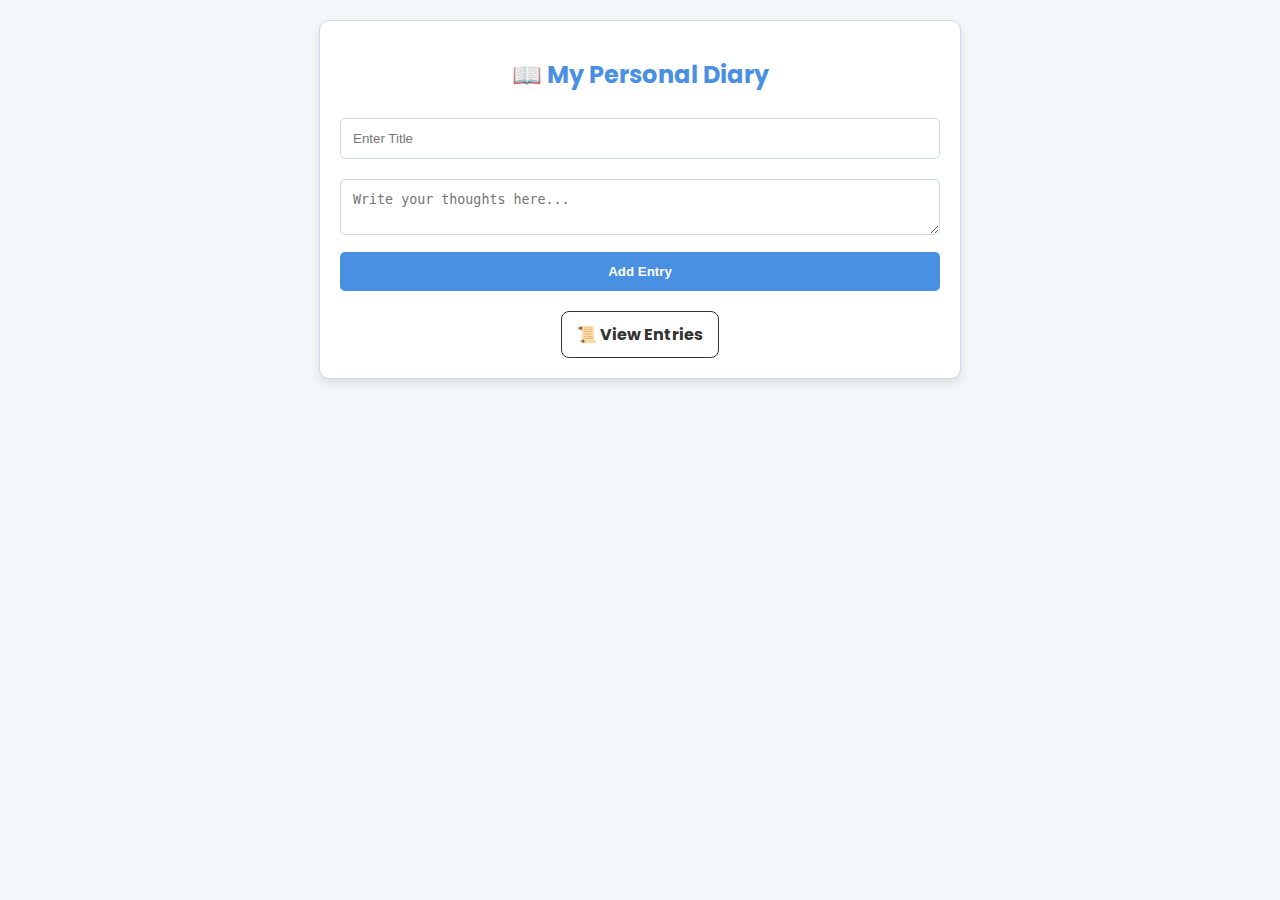
==== index.html @ 0796e45b "Add files via upload" ====
<!DOCTYPE html>
<html lang="en">
<head>
    <meta charset="UTF-8">
    <meta name="viewport" content="width=device-width, initial-scale=1.0">
    <link rel="icon" type="image/png" href="logo.png"/>
    <link href="https://fonts.googleapis.com/css2?family=Poppins:wght@300;400;600&display=swap" rel="stylesheet">
    <title>Personal Diary</title>
    <link rel="stylesheet" href="styles.css">
</head>
<body>

    <div class="container">
        <h1 class="title">📖 My Personal Diary</h1>
        
        <div class="entry-form">
            <input type="text" id="entry-title" placeholder="Enter Title" required>
            <textarea id="entry-content" placeholder="Write your thoughts here..." required></textarea>
            <button onclick="addEntry()">Add Entry</button>
        </div>

        <div class="view-entries">
            <a href="entries.html">📜 View Entries</a>
        </div>
    </div>

    <script src="script.js"></script>
</body>
</html>
---- styles.css ----
:root {
    --primary-color: #4A90E2; 
    --primary-color-hover: #357ABD;
    --background-color: #F4F7F9;
    --white: #FFFFFF;
    --black: #333333;
    --border-color: #D1D9E6;
}

body {
    font-family: 'Poppins', sans-serif;
    background-color: var(--background-color);
    text-align: center;
    color: var(--black);
}

.container {
    max-width: 600px;
    margin: 20px auto;
    background: var(--white);
    padding: 20px;
    border-radius: 10px;
    box-shadow: 0 4px 10px rgba(0, 0, 0, 0.1);
    border: 1px solid var(--border-color);
}

.title {
    color: var(--primary-color);
    font-size: 24px;
    font-weight: bold;
}

.entry-form input, .entry-form textarea {
    box-sizing: border-box;
    width: 100%;
    margin: 10px 0;
    padding: 12px;
    border: 1px solid var(--border-color);
    border-radius: 5px;
    background-color: #ffffff;
}

.entry-form button {
    background: var(--primary-color);
    color: var(--white);
    font-weight: bold;
    border: none;
    padding: 12px;
    width: 100%;
    border-radius: 5px;
    cursor: pointer;
    transition: background 0.3s ease;
}

.entry-form button:hover {
    background: var(--primary-color-hover);
}

.view-entries a, .back-button a {
    text-decoration: none;
    background: var(--white);
    color: var(--black);
    padding: 10px 15px;
    border: 1.8px solid var(--black);
    border-radius: 8px;
    display: inline-block;
    margin-top: 20px;
    font-weight: bold;
    transition: background 0.3s ease;
}

.back-to-entries a {
    text-decoration: none;
    background: var(--primary-color);
    color: var(--white);
    padding: 10px 15px;
    border: 1.8px solid var(--primary-color);
    border-radius: 8px;
    display: inline-block;
    margin-top: 20px;
    font-weight: bold;
}

.back-to-entries a:hover {
    background: var(--primary-color-hover);
    border: 1.8px solid var(--primary-color-hover);
}
.view-entries a:hover, .back-button a:hover {
    color: var(--white);
    background: var(--primary-color-hover);
    border: 1.8px solid var(--primary-color-hover);
}

.entry {
    border: 1px solid var(--border-color);
    padding: 12px;
    border-radius: 8px;
    background-color: var(--white);
    transition: background 0.3s ease;
}

.entry-link {
    text-decoration: none;
    color: var(--black);
}

.entry:hover {
    background-color: #E9EFF5;
}

.delete_button {
    font-size: 1em;
    background: var(--white);
    color: var(--black);
    padding: 10px 15px;
    border: 1.8px solid var(--black);
    border-radius: 8px;
    font-weight: bold;
    transition: all 0.3s ease;
}

.delete_button:hover {
    color: var(--white);
    background: var(--primary-color-hover);
    border-color: var(--primary-color-hover);
    cursor: pointer;
}
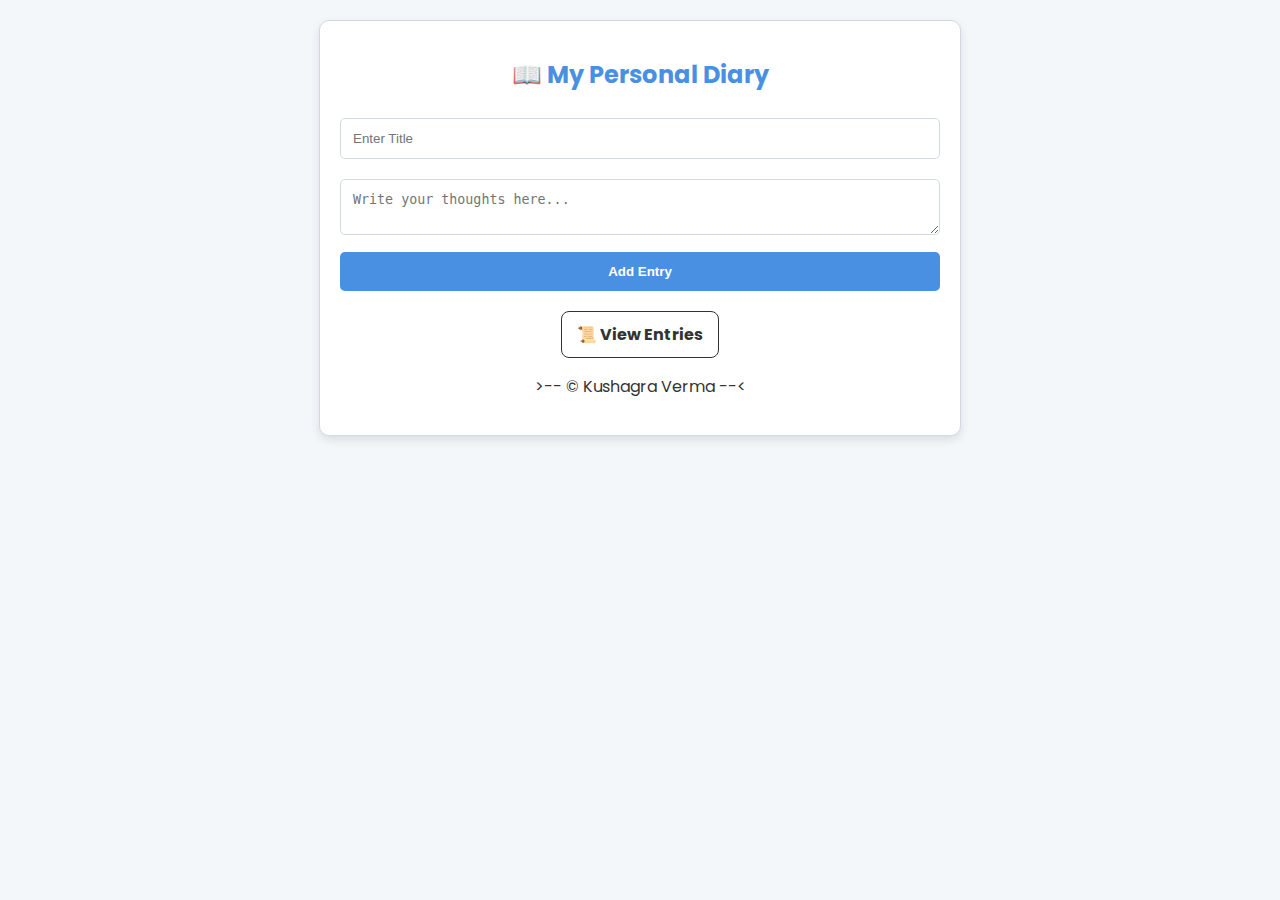
==== commit dc8ceec1: "Update index.html" ====
--- a/index.html
+++ b/index.html
@@ -22,6 +22,7 @@
         <div class="view-entries">
             <a href="entries.html">📜 View Entries</a>
         </div>
+        <p class="copyright">>-- &copy Kushagra Verma --<</p>
     </div>
 
     <script src="script.js"></script>
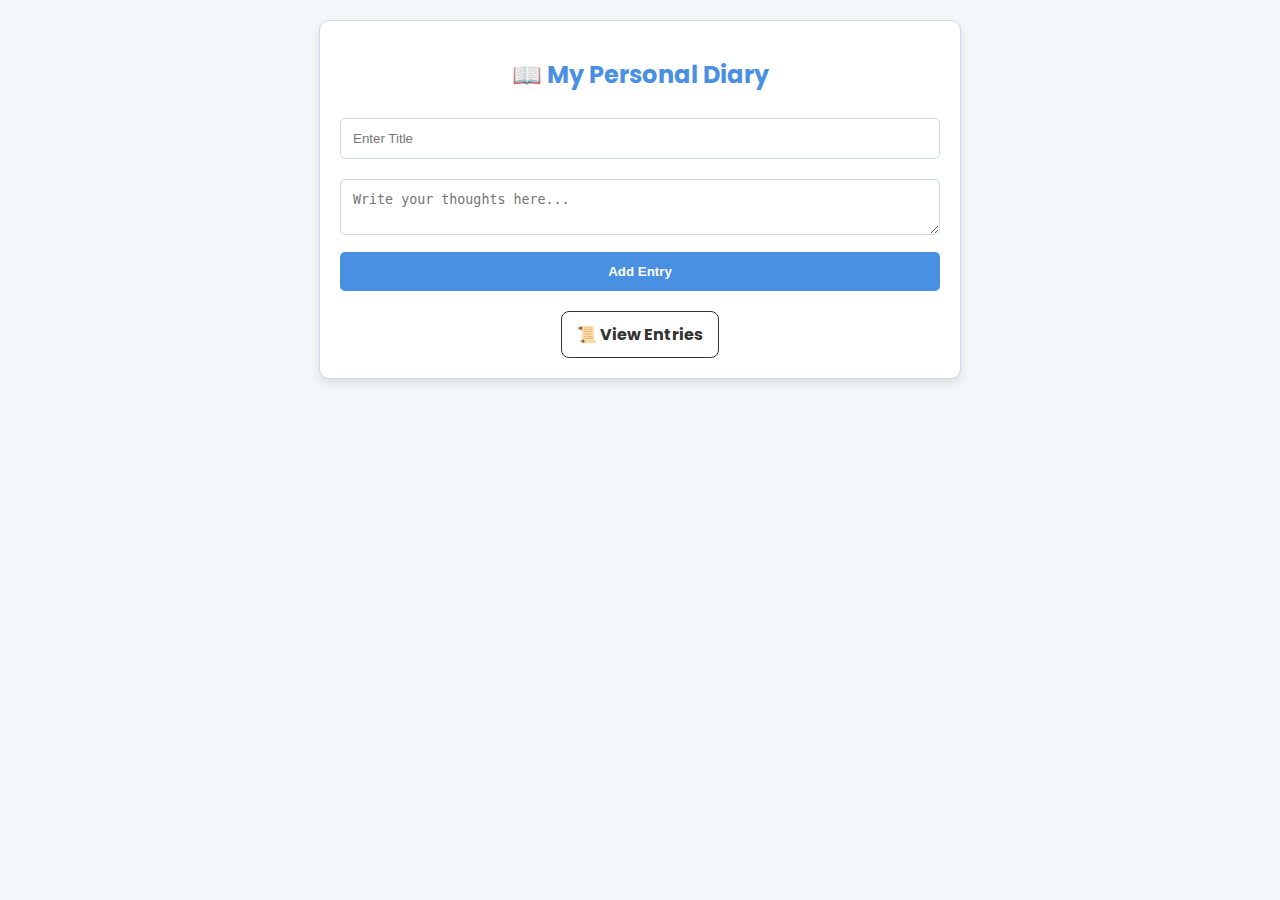
==== commit 633a4ea9: "Update index.html" ====
--- a/index.html
+++ b/index.html
@@ -22,7 +22,6 @@
         <div class="view-entries">
             <a href="entries.html">📜 View Entries</a>
         </div>
-        <p class="copyright">>-- &copy Kushagra Verma --<</p>
     </div>
 
     <script src="script.js"></script>
